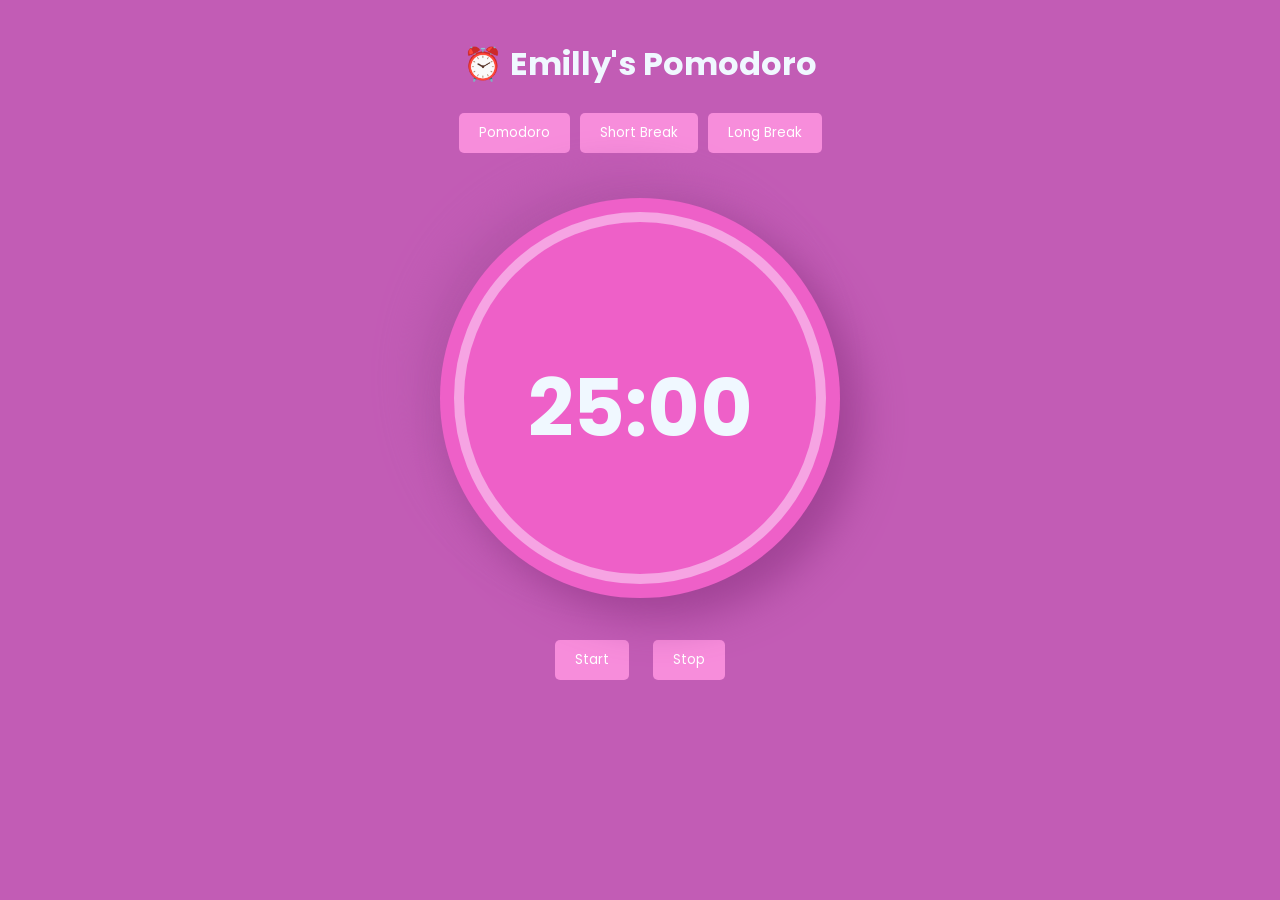
==== index.html @ d3a21f10 "Pomodoro" ====
<!DOCTYPE html>
<html lang="en">
<head>
    <meta charset="UTF-8">
    <meta name="viewport" content="width=device-width, initial-scale=1.0">
    <title>Pomodoro Timer</title>
    <link rel="stylesheet" href="style.css">
</head>

<body>

    <div class="container">
        <div class="timer">
            <h1>⏰ Emilly's Pomodoro</h1>

            <div class="button-container">
                <button class="button" id="pomodoro-session">Pomodoro</button>
                <button class="button" id="short-break">Short Break</button>
                <button class="button" id="long-break">Long Break</button>
            </div>

            <main>
                <div class="pomodoro">
                    <div id="pomodoro-timer" class="timer-display" data-duration="25.00">
                        <h1 class="time">25:00</h1>
                    </div>

                    <div id="short-timer" class="timer-display" data-duration="5.00">
                        <h1 class="time">5:00</h1>
                    </div>

                    <div id="long-timer" class="timer-display" data-duration="15.00">
                        <h1 class="time">15:00</h1>
                    </div>
                </div>
            </main>

            <div class="buttons">
                <button id="start">Start</button>
                <button id="stop">Stop</button>
            </div>
        </div>
    </div>

    <script src="script.js"></script>
</body>

</html>
---- style.css ----
@import url('https://fonts.googleapis.com/css2?family=Poppins:ital,wght@0,100;0,200;0,300;0,400;0,500;0,600;0,700;0,800;0,900;1,100;1,200;1,300;1,400;1,500;1,600;1,700;1,800;1,900&display=swap');

* {
    margin: 0;
    padding: 0;
    box-sizing: border-box;
    font-family: "Poppins", sans-serif;
}

body {
    background-color: #c25cb5;
    color: aliceblue;
}

.container {
    text-align: center;
    width: 100%;
    padding: 10px 0;
}

.timer {
    display: inline-block;
    padding: 10px;
    width: 600px;
    box-sizing: border-box;
}

main {
    width: 25rem;
    height: 25rem;
    border-radius: 50%;
    text-align: center;
    margin: 0 auto;
    margin-bottom: 2rem;
}

h1 {
    font-size: 2rem;
    margin: 20px auto;
}

.button-container {
    margin-top: 20px;
    display: flex;
    justify-content: center;
}

.pomodoro {
    display: flex;
    flex-direction: column;
    justify-content: center;
    align-items: center;
    width: 100%;
    height: 100%;
    position: relative;
    margin: 2.5rem 0;
    text-align: center;
    border-radius: 50%;
    background: #ee60c8;
    box-shadow: 20px 20px 42px #a14396, -20px -20px 42px #b657ab;
}

.pomodoro::before {
    content: "";
    position: absolute;
    border: 10px solid rgb(246, 164, 227);
    border-radius: 50%;
    width: 22rem;
    height: 22rem;
}

.time {
    font-size: 5rem !important;
    margin: 20px auto;
}

.button-container {
    margin-top: 20px;
    display: flex;
    justify-content: center;
}

.button {
    background-color: #f78ddb;
    color: #fff;
    border: none;
    border-radius: 5px;
    padding: 10px 20px;
    margin: 5px;
    cursor: pointer;
    transition: all .2s ease-in;
}

.button.active, .button:hover {
    background-color: #dd60ce;
}

.hidden {
    display: block;
}

.timer-display {
    font-size: 5rem;
    margin-top: 20px;
    font-weight: bold;
}

.buttons {
    margin-top: 20px;
}

#start, #stop {
    background-color: #f78ddb;
    color: #fff;
    border: none;
    border-radius: 5px;
    padding: 10px 20px;
    margin: 10px;
    cursor: pointer;
    transition: all .2s ease-in;
}

#start:hover {
    background-color: #219a52;
}

#stop:hover {
    background-color: tomato;
}

/* Responsividade */

@media screen and (min-width: 320px) and (max-width: 600px) {
    .container {
        transform: scale(0.9);
    }

    .timer {
        width: 500px;
    }
}
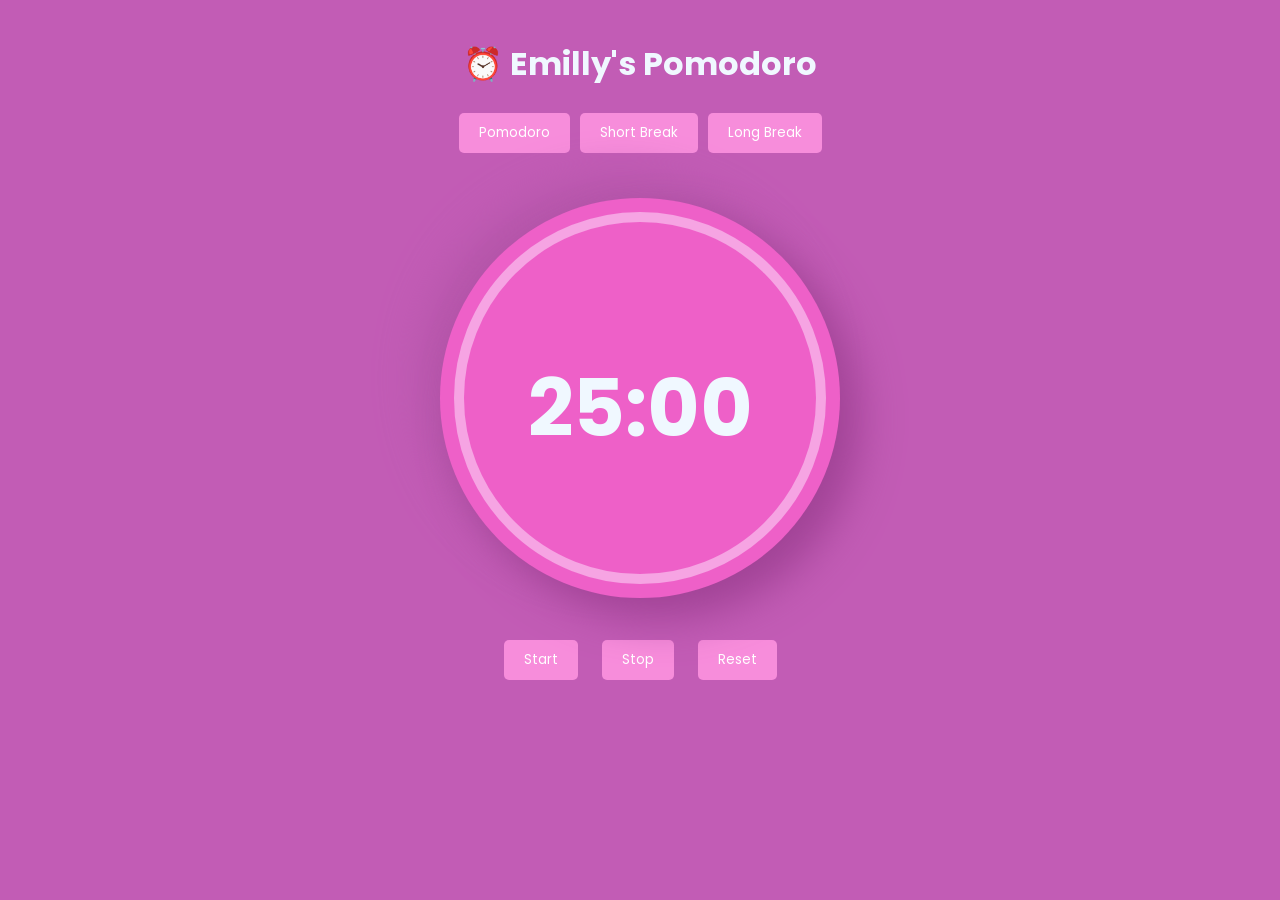
==== commit 3560a68c: "Adicionando lógica de botão reset e favicon ao projeto" ====
--- a/index.html
+++ b/index.html
@@ -3,8 +3,9 @@
 <head>
     <meta charset="UTF-8">
     <meta name="viewport" content="width=device-width, initial-scale=1.0">
-    <title>Pomodoro Timer</title>
+    <title>Emilly's Pomodoro</title>
     <link rel="stylesheet" href="style.css">
+    <link rel="icon" href="alarm-clock-icon.png">
 </head>
 
 <body>
@@ -21,15 +22,15 @@
 
             <main>
                 <div class="pomodoro">
-                    <div id="pomodoro-timer" class="timer-display" data-duration="25.00">
+                    <div id="pomodoro-timer" class="timer-display" data-duration="25:00">
                         <h1 class="time">25:00</h1>
                     </div>
 
-                    <div id="short-timer" class="timer-display" data-duration="5.00">
+                    <div id="short-timer" class="timer-display" data-duration="5:00">
                         <h1 class="time">5:00</h1>
                     </div>
 
-                    <div id="long-timer" class="timer-display" data-duration="15.00">
+                    <div id="long-timer" class="timer-display" data-duration="15:00">
                         <h1 class="time">15:00</h1>
                     </div>
                 </div>
@@ -38,6 +39,7 @@
             <div class="buttons">
                 <button id="start">Start</button>
                 <button id="stop">Stop</button>
+                <button id="reset">Reset</button>
             </div>
         </div>
     </div>
--- a/style.css
+++ b/style.css
@@ -109,7 +109,7 @@
     margin-top: 20px;
 }
 
-#start, #stop {
+#start, #stop, #reset {
     background-color: #f78ddb;
     color: #fff;
     border: none;
@@ -128,6 +128,10 @@
     background-color: tomato;
 }
 
+#reset:hover {
+    background-color: rgb(221, 221, 0);
+}
+
 /* Responsividade */
 
 @media screen and (min-width: 320px) and (max-width: 600px) {
